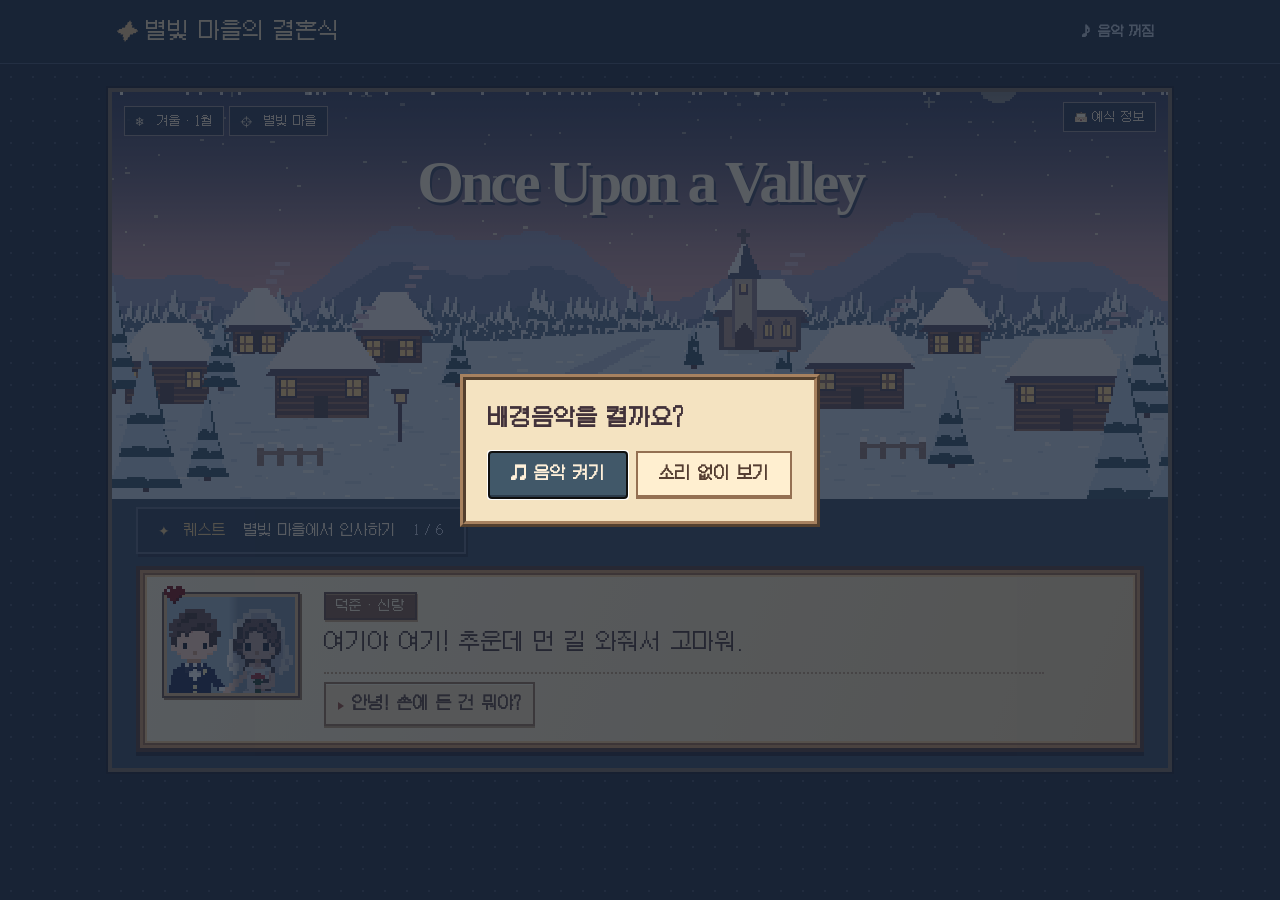
==== index.html @ 356f1fee "Restore continuous courthouse facade in daylight" ====
<!doctype html>
<html lang="ko">
<head>
  <meta charset="utf-8">
  <meta name="viewport" content="width=device-width,initial-scale=1">
  <meta name="theme-color" content="#192439">
  <meta name="description" content="눈 내리는 겨울 마을에서 두 사람의 결혼 초대장을 열어 보세요.">
  <meta property="og:title" content="Once Upon a Valley · 별빛 마을의 결혼식">
  <meta property="og:description" content="눈길 끝에서 편지 한 통이 기다리고 있어요. 두 사람의 결혼식에 초대합니다.">
  <meta property="og:image" content="https://loop-by.github.io/once-upon-a-valley/assets/invitation-preview-bouquet.png?v=6">
  <meta property="og:image:alt" content="노을 지는 겨울 마을에서 신랑과 빨간 장미를 든 신부가 손을 맞잡은 픽셀 그림">
  <title>Once Upon a Valley · 별빛 마을의 결혼식</title>
  <link rel="stylesheet" href="style.css?v=29">
  <script src="effects.js?v=6" defer></script>
  <script src="rsvp.js?v=4" defer></script>
  <script src="quest.js?v=28" defer></script>
</head>
<body>
  <header>
    <b><i>✦</i> 별빛 마을의 결혼식</b>
    <button type="button" id="sound" aria-label="배경음악 및 효과음" aria-pressed="false">♪ 음악 꺼짐</button>
  </header>
  <main>
    <section class="scene" aria-label="겨울 마을 결혼 퀘스트">
      <div class="landscape">
        <div class="hud"><span>❄　겨울 · 1월</span><span id="place">별빛 마을</span></div>
        <button class="keepsake" id="keepsake"><img src="assets/opened.png" alt="">예식 정보</button>
        <div class="title"><h1 id="scene-title">Once Upon a Valley</h1></div>
        <div id="snow" aria-hidden="true"></div>
        <img class="villagers" id="villagers" src="assets/village-couple-bouquet.png?v=6" alt="턱시도를 입은 신랑과 웨딩 베일을 쓴 신부가 손을 맞잡고, 신부가 빨간 장미 한 송이를 든 픽셀 그림">
        <div id="item"></div>
        <article id="paper" hidden>
          <small>소중한 당신에게</small><h2>우리, 결혼해요!</h2>
          <p>이번 겨울, 우리가 부부가 돼요. 그 날 고개를 들었을 때 당신 얼굴이 보이면 참 좋겠어요.</p>
          <p class="signature" id="signature"></p>
        </article>
      </div>
      <div class="quest"><span id="quest-label">✦　퀘스트</span><strong id="objective"></strong><small id="count"></small></div>
      <section class="dialog">
        <figure><img src="assets/couple.png?v=5" alt=""><span id="mood" aria-hidden="true"></span></figure>
        <div class="conversation">
          <small id="speaker"></small><h2 id="speech" tabindex="-1"></h2>
          <div id="content"></div><div id="actions"></div>
        </div>
      </section>
    </section>
    <audio id="background-music" src="assets/audio/wedding-theme.mp3" loop preload="none"></audio>
  </main>
  <dialog id="music-prompt" aria-labelledby="music-title">
    <h2 id="music-title">배경음악을 켤까요?</h2>
    <div class="music-choices">
      <button type="button" id="music-on">♫ 음악 켜기</button>
      <button type="button" id="music-off">소리 없이 보기</button>
    </div>
  </dialog>
  <dialog id="letter-book" aria-labelledby="book-title">
    <h2 id="book-title"></h2><div id="book-details"></div>
    <form method="dialog"><button>대화로 돌아가기</button></form>
  </dialog>
</body>
</html>
---- style.css ----
@font-face {
  font-family: "Galmuri11";
  src: url("assets/fonts/Galmuri11.woff2") format("woff2");
  font-weight: 400;
  font-display: swap;
}

*{box-sizing:border-box}body{margin:0;color:#faecd2;background:#182335;font:16px/1.5 Galmuri11,system-ui,sans-serif;background-image:radial-gradient(#39445a 1px,transparent 1px);background-size:22px 22px}header{height:64px;border-bottom:1px solid #415069;background:#1b273b;display:flex;align-items:center;justify-content:space-between;padding:0 max(5vw,calc((100vw - 1050px)/2));color:#b8c5d3;font-size:13px}header b{font: 400 clamp(16px, 4.5vw, 22px)/1.4 Galmuri11, sans-serif;color:#f4dfb9}header i{color:#eac38a}main{max-width:1100px;margin:24px auto;padding:0 18px}.scene{position:relative;overflow:hidden;isolation:isolate;height:clamp(335px,41vw,475px);border:4px solid #736458;outline:2px solid #151a28;background:#394562 url(assets/twilight.png) center bottom/100% 100% no-repeat;image-rendering:pixelated}.hud{position:absolute;inset:14px 16px auto;display:flex;justify-content:space-between}.hud span{background:#263146df;border:1px solid #948a88;color:#f4e4ca;font-size:12px;padding:5px 10px}.title{text-align:center;position:absolute;top:17%;width:100%;text-shadow:2px 3px #394059}.title small{color:#ffe2a4;letter-spacing:3px;font-weight:bold}.title h1{font: bold clamp(34px,6vw,78px)/1.06 Georgia,serif;letter-spacing:-.055em;margin:7px 0;color:#fff1d6}.title p{font-size:14px;margin:0}.quest{display:flex;align-items:center;gap:18px;background:#28364a;padding:11px 20px;border:2px solid #566078;font-size:14px}.quest span{color:#edc986}.quest small{margin-left:auto;color:#bec7d7}.dialog{background:#f4e3c1;color:#41323a;border:6px ridge #a78260;box-shadow:inset 0 0 0 2px #d5b38a,0 5px #101826;margin-top:14px;padding:22px;display:flex;gap:24px;align-items:flex-start}.conversation{flex:1;min-width:0}figure{position:relative;margin:0;padding:4px;background:#bda083;border:3px double #74584f}figure img{display:block;width:96px;image-rendering:pixelated}#mood{position:absolute;right:-6px;top:-8px;color:#924955;background:#ffe9ca;padding:0 5px}#speaker{font-weight:750;color:#855845}h2{font-size:clamp(17px,2vw,22px);margin:5px 0 13px}button,a,input,textarea{font:inherit}button{background:#415869;border:2px solid #2b3b4b;border-bottom-width:4px;color:#fff0d9;padding:9px 16px;cursor:pointer;font-weight:700}button:hover{background:#526f7e}#actions{display:flex;gap:8px;flex-wrap:wrap}input,textarea{width:100%;max-width:440px;padding:10px;background:#fff8e8;border:2px solid #a48268;margin-bottom:10px}#content p{margin:0 0 10px;white-space:pre-line;overflow-wrap:anywhere}a{color:#385466}footer{text-align:center;font-size:11px;letter-spacing:3px;color:#b9a68b;padding:21px}#snow i{position:absolute;width:3px;height:3px;background:#fff9e9;animation:fall linear infinite;opacity:.72;pointer-events:none}@keyframes fall{from{transform:translateY(-12px)}to{transform:translate(18px,480px)}}#item{position:absolute;bottom:16%;left:50%;transform:translateX(-50%);font-size:38px;color:#ffdaa2;text-shadow:2px 2px #382f3a}.court{background-image:url(assets/plaza-day.png?v=4);background-size:100% 100%;background-position:center bottom}.court .title{display:none}.reveal{animation:appear .4s ease-out}@keyframes appear{from{opacity:.15;translate:0 5px}}@media(max-width:620px){header{height:48px}main{margin:12px auto;padding:0 9px}.scene{height:340px;background-size:auto 100%}.title{top:23%}.court{background-size:auto 100%}.quest{font-size:12px;gap:8px;padding:10px}.dialog{padding:14px;gap:12px}figure img{width:52px}.hud{inset:10px 8px auto}.title h1{font-size:clamp(32px,10vw,56px)}button{min-height:44px}}@media(prefers-reduced-motion:reduce){*,*::before{animation:none!important}}
#content a{display:inline-block;margin:0 0 12px}body:has(.court) #item{animation:glimmer 1.5s ease-in-out infinite alternate}@keyframes glimmer{to{translate:0 -7px;filter:brightness(1.2)}}

/* The landscape, quest log and dialogue share one game viewport. */
.scene {
  height: auto;
  min-height: min(76svh, 740px);
  display: flex;
  flex-direction: column;
  padding: 0 clamp(10px, 2vw, 24px) 16px;
  background-size: cover;
  background-position: center;
}
.landscape { position: relative; flex: 1 0 285px; }
.title { top: 22%; }
.hud { inset-inline: 0; }
.quest, .dialog { position: relative; z-index: 1; }
.quest { align-self: flex-start; max-width: 100%; box-shadow: 2px 3px #263043; }
.dialog { margin-top: 7px; }
figure img { width: 128px; }
#snow { position: absolute; inset: 0; overflow: hidden; pointer-events: none; }
#item { bottom: 2%; line-height: 1; }
#item img { display: block; width: 80px; image-rendering: pixelated; }
@media (max-width: 620px) {
  main { max-width: 480px; margin-top: 8px; }
  .scene { min-height: min(84svh, 760px); padding: 0 8px 10px; }
  .landscape { flex-basis: 245px; }
  .dialog { display: grid; grid-template-columns: 72px minmax(0, 1fr); gap: 8px 12px; }
  .conversation { display: contents; }
  .dialog figure { grid-row: 1 / 3; align-self: start; }
  figure img { width: 64px; margin-inline: auto; }
  #speaker { align-self: end; }
  #speech { font-size: 17px; margin: 0; }
  #content, #actions { grid-column: 1 / -1; }
  #content:empty { display: none; }
  #actions button { flex: 1 1 auto; }
  .quest { gap: 6px; }
  .quest span { font-size: 11px; }
}

/* Keep the street and its characters above the dialogue at every height. */
.scene, .scene.court { background: #324459; }
.landscape {
  margin: 0 calc(-1 * clamp(10px, 2vw, 24px)) 0;
  background: url(assets/twilight.png) center bottom / cover;
}
.court .landscape { background-image: url(assets/plaza-day.png?v=4); background-size: 100% 100%; }
.landscape .hud { inset-inline: 12px; }
.scene:not([data-chapter="0"]):not([data-chapter="5"]) .title { display: none; }
.scene[data-chapter="5"] .title { display: block; z-index: 2; }
.villagers {
  position: absolute;
  bottom: 3%;
  left: 50%;
  transform: translateX(-50%);
  width: 48px;
  image-rendering: pixelated;
}
.court .villagers { display: none; }
#item { bottom: calc(3% + 73px); }
.envelope, .envelope:hover {
  background: transparent;
  border: 0;
  padding: 0;
}
.envelope img {
  animation: hover-letter 1.6s ease-in-out infinite alternate;
}
@keyframes hover-letter { to { translate: 0 -5px; } }
.keepsake {
  position: absolute;
  right: 12px;
  top: 54px;
  width: 44px;
  height: 44px;
  padding: 0;
  z-index: 1;
}
.keepsake img { width: 32px; display: block; margin: auto; image-rendering: pixelated; }
.quest { margin-top: 8px; }
.event-info { display: grid; grid-template-columns: auto 1fr; gap: 4px 14px; margin: 8px 0; }
.event-info dt { color: #675046; }
.event-info dd { margin: 0; font-weight: 700; overflow-wrap: anywhere; }
.map-link, #content .map-link { display: inline-flex; align-items: center; min-height: 44px; padding: 4px 12px; border: 2px solid #a98660; margin: 4px 0 12px; }
#music-prompt, #letter-book { width: min(360px, 92vw); color: #41323a; background: #f4e3c1; border: 6px ridge #a78260; }
#music-prompt::backdrop, #letter-book::backdrop { background: #182335b8; }
.reply-line { display: flex; align-items: center; justify-content: space-between; gap: 8px; border-bottom: 1px solid #cdaf86; }
.reply-line span, #speech, #speaker { overflow-wrap: anywhere; }
.reply-line button { flex: none; min-height: 44px; color: #554236; background: transparent; border: 0; text-decoration: underline; }
.reply-line + p { margin-top: 8px !important; }
@media (max-width: 620px) {
  .landscape { margin-inline: -8px; }
  .title { top: 14%; }
  .title h1 { font-size: clamp(28px, 8vw, 41px); }
}

/* The nameplate sits on the same wooden rail as the portrait. */
.dialog {
  margin-top: 12px;
  border: 4px solid #50372f;
  color: #452f2a;
  background: linear-gradient(110deg, #fff0ce, #f1d5a5);
  box-shadow: inset 0 0 0 3px #cb925b, inset 0 0 0 5px #99653f,
              inset 0 0 0 7px #f4c584, 0 4px #202331;
}
.dialog figure {
  padding: 3px;
  border: 2px solid #624739;
  background: #dcb480;
  box-shadow: 2px 2px #98734e;
}
#speaker {
  display: inline-block;
  justify-self: start;
  max-width: 100%;
  padding: 2px 10px;
  border: 2px solid #63463a;
  background: #79553f;
  box-shadow: inset 0 1px #ad8963, 1px 2px #c8a273;
  color: #fff1d1;
  font-size: 13px;
  letter-spacing: .035em;
}
#speech {
  font-weight: 500;
  line-height: 1.55;
  word-break: keep-all;
  white-space: pre-line;
}
#actions {
  padding-top: 8px;
  border-top: 2px dotted #bf9970;
}
#actions button {
  padding: 8px 12px;
  min-height: 44px;
  text-align: left;
  border: 2px solid #96704d;
  color: #583e32;
  background: #f7dfb4;
  box-shadow: inset 0 1px #fff2d4, 0 2px #bc976a;
}
#actions button::before { content: '▸'; margin-right: 8px; color: #96492f; }
#actions button:hover, #actions button:focus-visible { background: #ffecc6; border-color: #81523e; }
.scene[data-speaker="bride"] #mood { right: 0; left: auto; }
.scene[data-speaker="groom"] #mood { left: 0; right: auto; }
.scene #mood {
  z-index: 1;
  width: 21px;
  height: 18px;
  background: transparent;
  padding: 0;
}
#mood .pixel-heart {
  display: block;
  width: 21px;
  height: 18px;
  image-rendering: pixelated;
}
.scene[data-expression="smile"] #mood .pixel-heart {
  animation: smile-heart-float 1.1s steps(4, end) infinite alternate;
}
@keyframes smile-heart-float { to { translate: 0 -4px; } }
#content:empty { display: none; }
@media (max-width: 620px) {
  .dialog { padding: 15px; grid-template-columns: 82px minmax(0, 1fr); }
  #speech { font-size: 16px; }
}

#sound {
  min-height: 44px;
  padding: 4px 10px;
  color: #f5dfb8;
  font-size: 13px;
  background: transparent;
  border: 0;
}
#sound[aria-pressed="false"] { color: #bdc6d2; }
.turn-page { animation: turn-page 440ms steps(6, end) both; }
@keyframes turn-page {
  from { transform: translateY(16px); opacity: .4; }
  to { transform: translateY(0); opacity: 1; }
}
.scene[data-chapter="2"] #item img { animation: unfold 560ms steps(7, end); }
@keyframes unfold {
  from { transform: translateY(15px) scaleY(.28); }
  to { transform: none; }
}

.turn-page figure { animation: portrait-hop 440ms steps(5, end); }
@keyframes portrait-hop {
  0%, 100% { transform: translateY(0); }
  45% { transform: translateY(-7px); }
}
.scene[data-chapter="3"] .landscape { animation: arrive 620ms steps(8, end); }
@keyframes arrive {
  from { transform: translateY(6px); }
  to { transform: translateY(0); }
}
.scene[data-chapter="5"] #item { animation: seal-pop 560ms steps(7, end), glimmer 1.5s .56s ease-in-out infinite alternate; }
@keyframes seal-pop {
  0% { scale: .35; }
  65% { scale: 1.3; }
  100% { scale: 1; }
}

/* A small masthead keeps the map and cue sheet in reach on short screens. */
.keepsake {
  top: 10px; right: 12px; display: inline-flex; align-items: center; gap: 4px;
  width: auto; height: 30px; min-height: 30px; padding: 5px 10px;
  border: 1px solid #948a88; border-bottom-width: 1px;
  background: #263146df; color: #f4e4ca;
  font-size: 12px; font-weight: 400; line-height: 18px; z-index: 3;
}
.keepsake img { width: 14px; height: 14px; object-fit: contain; }
.landscape .hud { justify-content: start; gap: 5px; right: 110px; align-items: start; }
.title { top: 0; padding: 52px 10px 24px; background: linear-gradient(#202e4a99, transparent); pointer-events: none; }
.title h1 { font-size: clamp(30px, 5vw, 60px); }
.title p { color: #fff4dc; font-weight: 650; overflow-wrap: anywhere; }
.scene[data-chapter="0"] .landscape::after {
  content: ''; position: absolute; width: 5px; height: 3px; bottom: 2%; left: 46%;
  background: #8293a4; box-shadow: 9px -3px #899aac, 9px -9px #8095ab, 18px -13px #9aabba;
}
.scene[data-chapter="1"] #item {
  top: 50%; left: 50%; bottom: auto;
  transform: translate(-50%, -50%);
}
.scene[data-chapter="1"] #item img { width: 112px; margin: auto; }
.scene[data-chapter="1"] .envelope { min-width: 112px; min-height: 100px; }
#paper:not([hidden]) {
  position: relative; z-index: 2; width: min(82%, 365px); margin: 64px auto 18px;
  padding: 16px 22px; color: #563c32; background: #fff2d4;
  border: 2px solid #a47c59; border-bottom: 4px double #a47c59;
  box-shadow: 4px 5px #51415180; animation: unfold .48s steps(7); transform-origin: center bottom;
}
#paper small, #paper .signature { color: #815746; }
#paper h2 { margin: 4px 0; }
#paper p { margin: 8px 0; font-size: 15px; line-height: 1.65; word-break: keep-all; overflow-wrap: anywhere; }
#paper .signature { text-align: right; font-size: 13px; }
.scene[data-chapter="2"] .landscape { flex-basis: auto; display: grid; align-items: center; }
.scene[data-chapter="2"] .villagers, .scene[data-chapter="2"] #item { display: none; }
.conversation { max-width: 720px; }
.dialog figure::after {
  content: ''; position: absolute; pointer-events: none; inset: 3px;
}
.scene[data-speaker="bride"] figure::after { background: linear-gradient(90deg, #26324655 44%, transparent 52%); }
.scene[data-speaker="groom"] figure::after { background: linear-gradient(90deg, transparent 48%, #26324655 56%); }
#mood { z-index: 1; }
.scene[data-chapter="4"] .dialog.turn-page { animation: ink-in .18s ease-out; }
.scene[data-chapter="4"] .turn-page figure { animation: none; }
@keyframes ink-in { from { opacity: .88; } to { opacity: 1; } }
.scene[data-task="lunch"] #item {
  bottom: 6px; width: 27px; height: 12px; background: #faf0da;
  border: 3px double #8193aa; border-radius: 50%; box-shadow: -18px 0 0 -4px #e8e6dc, 18px 0 0 -4px #e8e6dc;
}
.scene[data-chapter="5"] .villagers { display: block; animation: winter-bow .75s steps(5); transform-origin: bottom; }
@keyframes winter-bow { 50% { transform: translateX(-50%) scaleY(.88); } }
#content label { display: block; margin-bottom: 4px; font-weight: 650; }
#content #name-error { color: #882e26; }
#name-error:empty { display: none; }
#actions .back { flex: 0 0 auto; background: transparent; box-shadow: none; border-color: transparent; font-weight: 500; }
#actions .back::before { content: '‹'; }
#book-details .reply-line { padding: 8px 2px; }
#letter-book form { margin-top: 10px; }
@media (max-width: 620px) {
  .scene[data-chapter="4"] { min-height: min(78svh, 660px); }
  .scene[data-task="review"] .dialog { gap: 4px 10px; }
  .scene[data-task="review"] #content p { font-size: 14px; }
  .scene[data-task="review"] .reply-line { line-height: 1.25; }
  .title h1 { font-size: clamp(28px, 8vw, 40px); }
}
#actions button::before {
  content: ''; display: inline-block; border: 4px solid transparent;
  border-left: 6px solid #96492f; border-right: 0;
}
#actions .back::before { content: ''; transform: rotate(180deg); }
.landscape .hud { z-index: 1; pointer-events: none; }

.court .landscape {
  background-image: url(assets/court-terrace.png), url(assets/plaza-day.png?v=4);
  background-size: 100% 100%;
  background-position: center bottom;
}
.court .landscape::after {
  content: '';
  position: absolute;
  left: 46.7%;
  top: 58.6%;
  width: 4.6%;
  aspect-ratio: 1;
  transform: translate(-50%, -50%);
  z-index: 2;
  pointer-events: none;
  background: url(assets/courthouse-seal.svg) center / 100% 100% no-repeat;
  image-rendering: pixelated;
}
.scene.court .landscape {
  flex: 0 0 285px;
  height: 285px;
  min-height: 285px;
  max-height: 285px;
  overflow: hidden;
  background-position: center bottom;
  background-size: 100% 100%;
}
@media (max-width: 620px) {
  .scene.court .landscape {
    flex-basis: 245px;
    height: 245px;
    min-height: 245px;
    max-height: 245px;
  }
}
#content .venue-link, #book-details .venue-link {
  display: inline-block; margin: 0; text-decoration: underline; text-underline-offset: 3px;
}

#actions .form-link { display: inline-flex; align-items: center; min-height: 44px; padding: 8px 12px; background: #f7dfb4; color: #583e32; border: 2px solid #96704d; font-weight: 700; }
.scene[data-chapter="1"] #actions:empty { display: none; }
.scene[data-chapter="1"] #content p { font-size: 13px; }
.scene[data-chapter="1"] .envelope:focus-visible { outline: 2px dashed #ffe8ac; outline-offset: 2px; }
.scene:not(.court) .landscape { background-image: url(assets/chapel-village.png); }

#music-prompt { padding: 22px; }
#music-prompt h2 { margin: 0 0 16px; }
.music-choices { display: flex; flex-wrap: wrap; gap: 8px; }
.music-choices button { flex: 1 0 auto; min-height: 44px; }
#music-off { background: #ffefd0; color: #553e32; border-color: #947052; }

#speaker, .quest strong { font-weight: 400; }
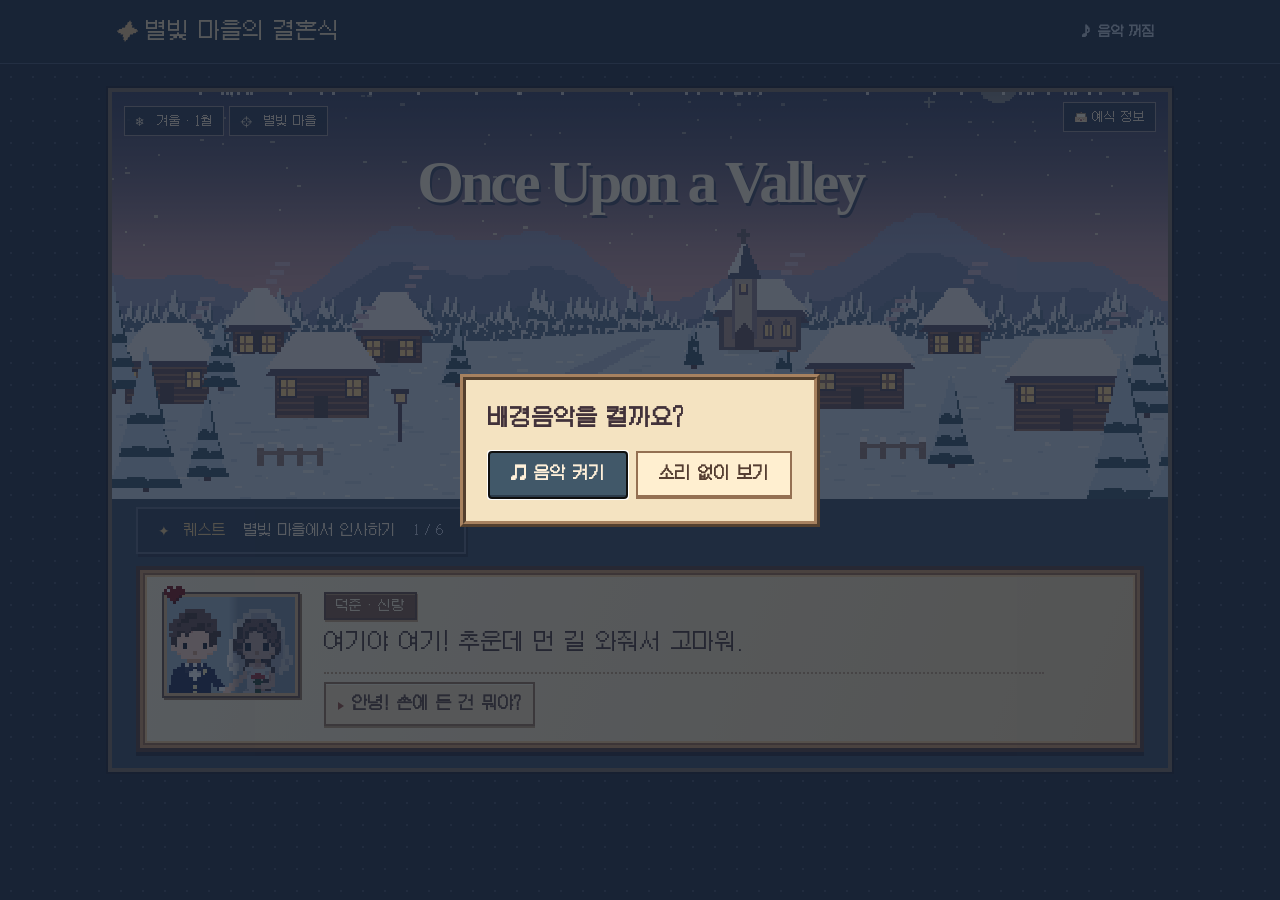
==== commit 45c3ed20: "Remove floating plate from lunch scene" ====
--- a/index.html
+++ b/index.html
@@ -10,7 +10,7 @@
   <meta property="og:image" content="https://loop-by.github.io/once-upon-a-valley/assets/invitation-preview-bouquet.png?v=6">
   <meta property="og:image:alt" content="노을 지는 겨울 마을에서 신랑과 빨간 장미를 든 신부가 손을 맞잡은 픽셀 그림">
   <title>Once Upon a Valley · 별빛 마을의 결혼식</title>
-  <link rel="stylesheet" href="style.css?v=29">
+  <link rel="stylesheet" href="style.css?v=30">
   <script src="effects.js?v=6" defer></script>
   <script src="rsvp.js?v=4" defer></script>
   <script src="quest.js?v=28" defer></script>
--- a/style.css
+++ b/style.css
@@ -256,10 +256,6 @@
 .scene[data-chapter="4"] .dialog.turn-page { animation: ink-in .18s ease-out; }
 .scene[data-chapter="4"] .turn-page figure { animation: none; }
 @keyframes ink-in { from { opacity: .88; } to { opacity: 1; } }
-.scene[data-task="lunch"] #item {
-  bottom: 6px; width: 27px; height: 12px; background: #faf0da;
-  border: 3px double #8193aa; border-radius: 50%; box-shadow: -18px 0 0 -4px #e8e6dc, 18px 0 0 -4px #e8e6dc;
-}
 .scene[data-chapter="5"] .villagers { display: block; animation: winter-bow .75s steps(5); transform-origin: bottom; }
 @keyframes winter-bow { 50% { transform: translateX(-50%) scaleY(.88); } }
 #content label { display: block; margin-bottom: 4px; font-weight: 650; }
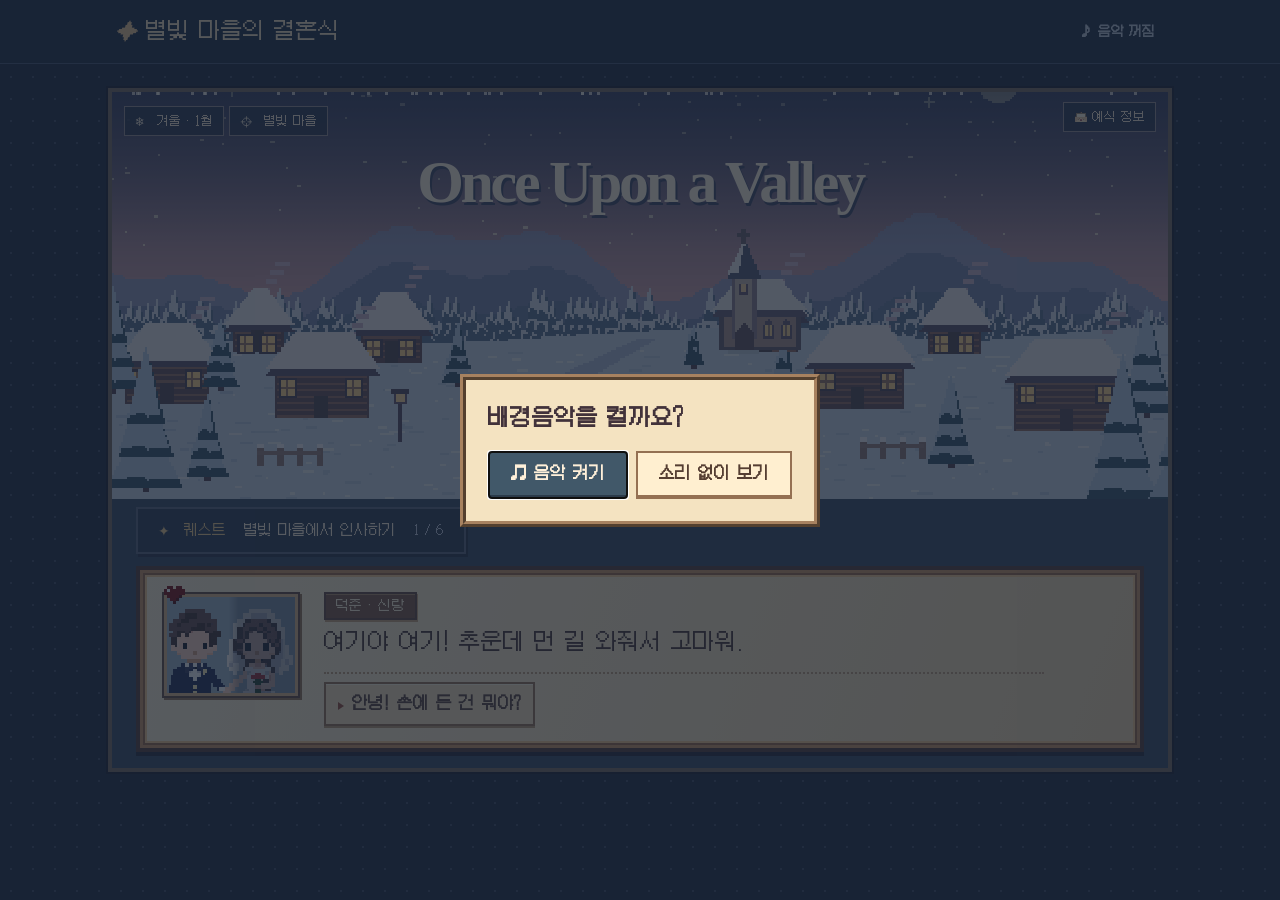
==== commit 372e096e: "Show lunch schedule and highlight wedding information" ====
--- a/index.html
+++ b/index.html
@@ -10,10 +10,10 @@
   <meta property="og:image" content="https://loop-by.github.io/once-upon-a-valley/assets/invitation-preview-bouquet.png?v=6">
   <meta property="og:image:alt" content="노을 지는 겨울 마을에서 신랑과 빨간 장미를 든 신부가 손을 맞잡은 픽셀 그림">
   <title>Once Upon a Valley · 별빛 마을의 결혼식</title>
-  <link rel="stylesheet" href="style.css?v=30">
+  <link rel="stylesheet" href="style.css?v=31">
   <script src="effects.js?v=6" defer></script>
   <script src="rsvp.js?v=4" defer></script>
-  <script src="quest.js?v=28" defer></script>
+  <script src="quest.js?v=29" defer></script>
 </head>
 <body>
   <header>
--- a/style.css
+++ b/style.css
@@ -220,6 +220,13 @@
   font-size: 12px; font-weight: 400; line-height: 18px; z-index: 3;
 }
 .keepsake img { width: 14px; height: 14px; object-fit: contain; }
+.scene[data-chapter="0"] .keepsake.welcome-bounce {
+  animation: keepsake-bounce 480ms ease-in-out 3;
+}
+@keyframes keepsake-bounce {
+  0%, 100% { translate: 0 0; }
+  50% { translate: 0 -6px; }
+}
 .landscape .hud { justify-content: start; gap: 5px; right: 110px; align-items: start; }
 .title { top: 0; padding: 52px 10px 24px; background: linear-gradient(#202e4a99, transparent); pointer-events: none; }
 .title h1 { font-size: clamp(30px, 5vw, 60px); }
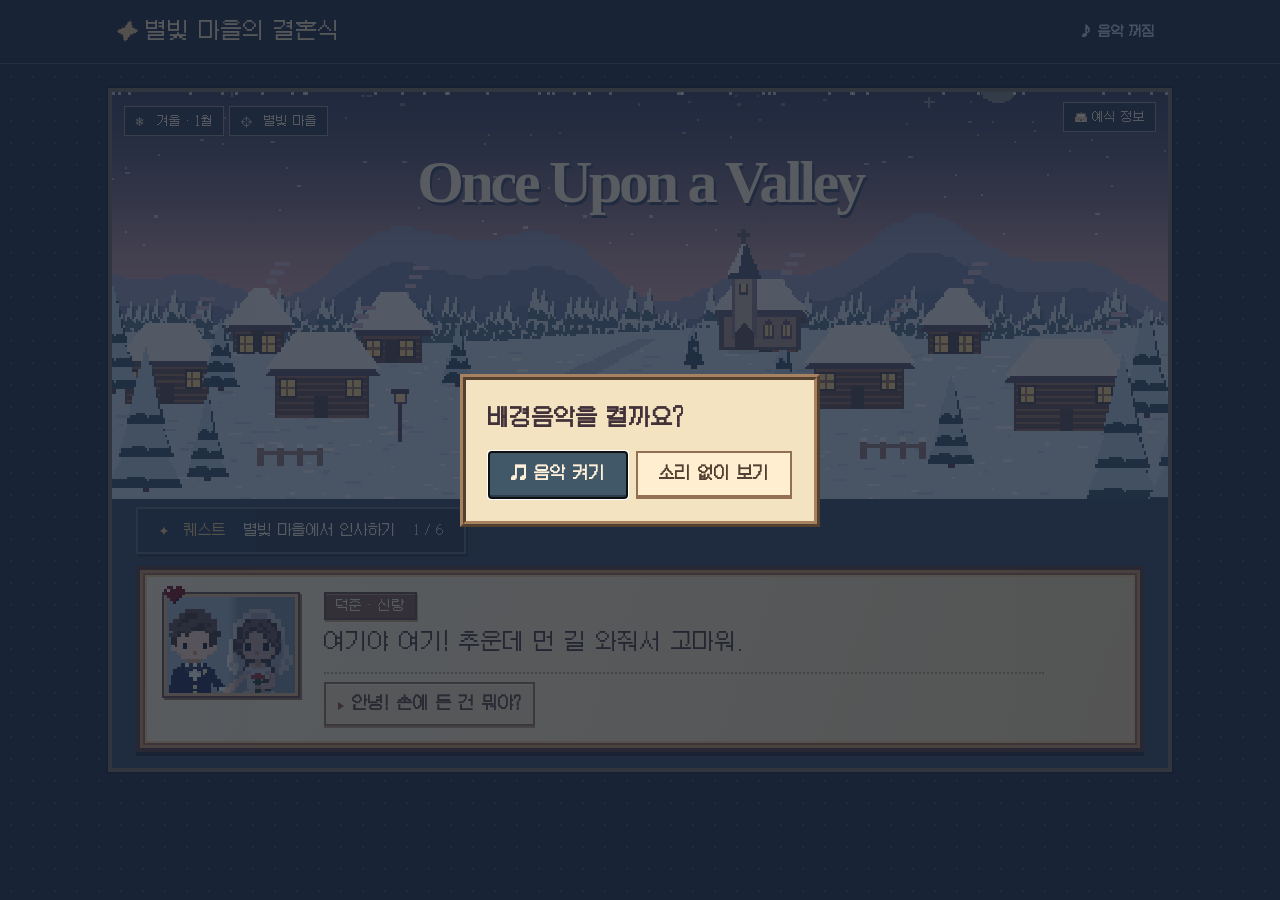
==== commit c7b2ff7e: "Start the wedding info cue after dismissing music on mobile" ====
--- a/index.html
+++ b/index.html
@@ -10,10 +10,10 @@
   <meta property="og:image" content="https://loop-by.github.io/once-upon-a-valley/assets/invitation-preview-bouquet.png?v=6">
   <meta property="og:image:alt" content="노을 지는 겨울 마을에서 신랑과 빨간 장미를 든 신부가 손을 맞잡은 픽셀 그림">
   <title>Once Upon a Valley · 별빛 마을의 결혼식</title>
-  <link rel="stylesheet" href="style.css?v=31">
-  <script src="effects.js?v=6" defer></script>
+  <link rel="stylesheet" href="style.css?v=32">
+  <script src="effects.js?v=7" defer></script>
   <script src="rsvp.js?v=4" defer></script>
-  <script src="quest.js?v=29" defer></script>
+  <script src="quest.js?v=30" defer></script>
 </head>
 <body>
   <header>
--- a/style.css
+++ b/style.css
@@ -224,8 +224,14 @@
   animation: keepsake-bounce 480ms ease-in-out 3;
 }
 @keyframes keepsake-bounce {
-  0%, 100% { translate: 0 0; }
-  50% { translate: 0 -6px; }
+  0%, 100% { transform: translateY(0); }
+  50% { transform: translateY(-8px); }
+}
+@media (prefers-reduced-motion: reduce) {
+  .scene[data-chapter="0"] .keepsake.welcome-bounce {
+    border-color: #f4dfb9;
+    box-shadow: 0 0 0 2px #f4dfb9;
+  }
 }
 .landscape .hud { justify-content: start; gap: 5px; right: 110px; align-items: start; }
 .title { top: 0; padding: 52px 10px 24px; background: linear-gradient(#202e4a99, transparent); pointer-events: none; }
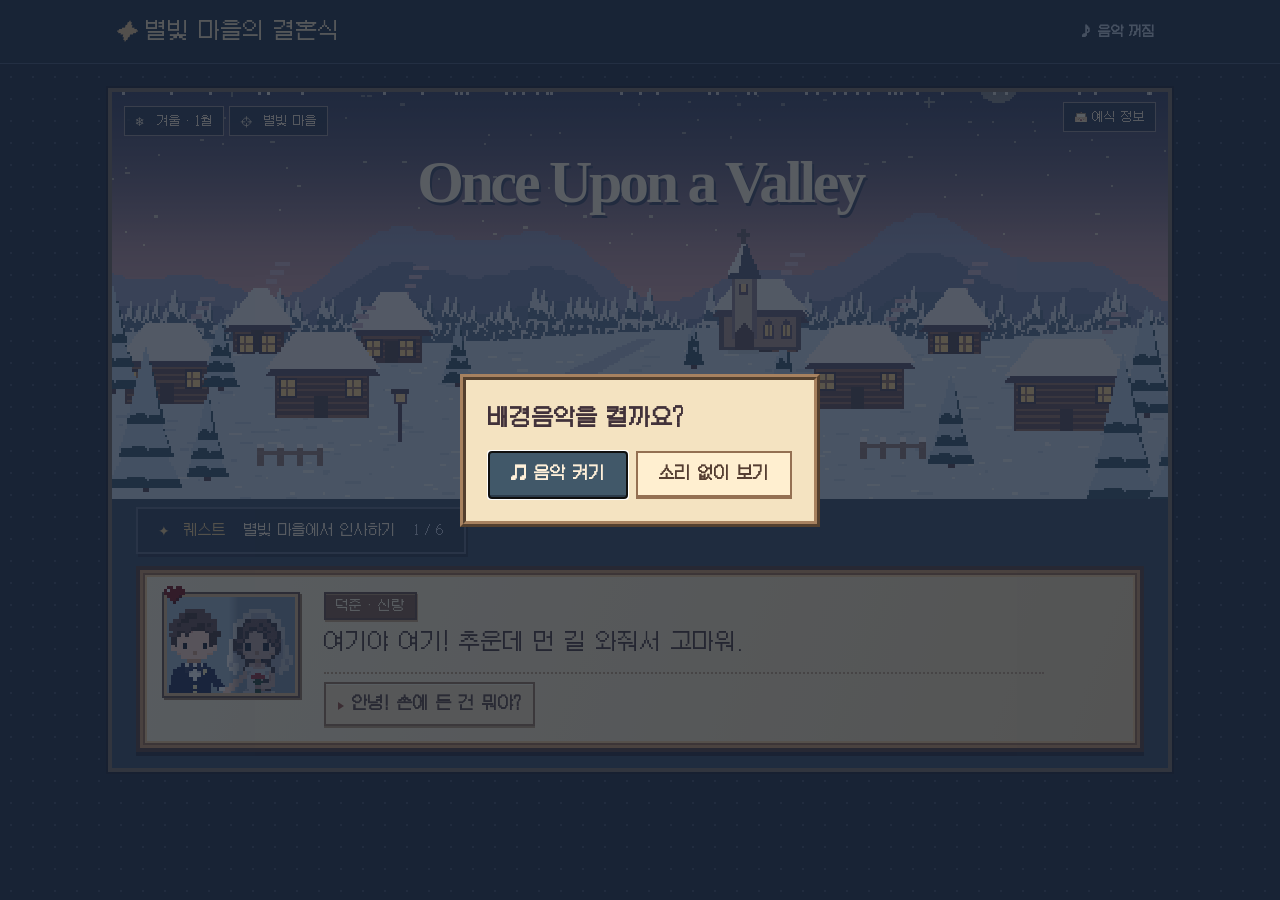
==== commit dd43433e: "Move schedules to the RSVP screens and update lunch time" ====
--- a/index.html
+++ b/index.html
@@ -13,7 +13,7 @@
   <link rel="stylesheet" href="style.css?v=32">
   <script src="effects.js?v=7" defer></script>
   <script src="rsvp.js?v=4" defer></script>
-  <script src="quest.js?v=30" defer></script>
+  <script src="quest.js?v=31" defer></script>
 </head>
 <body>
   <header>
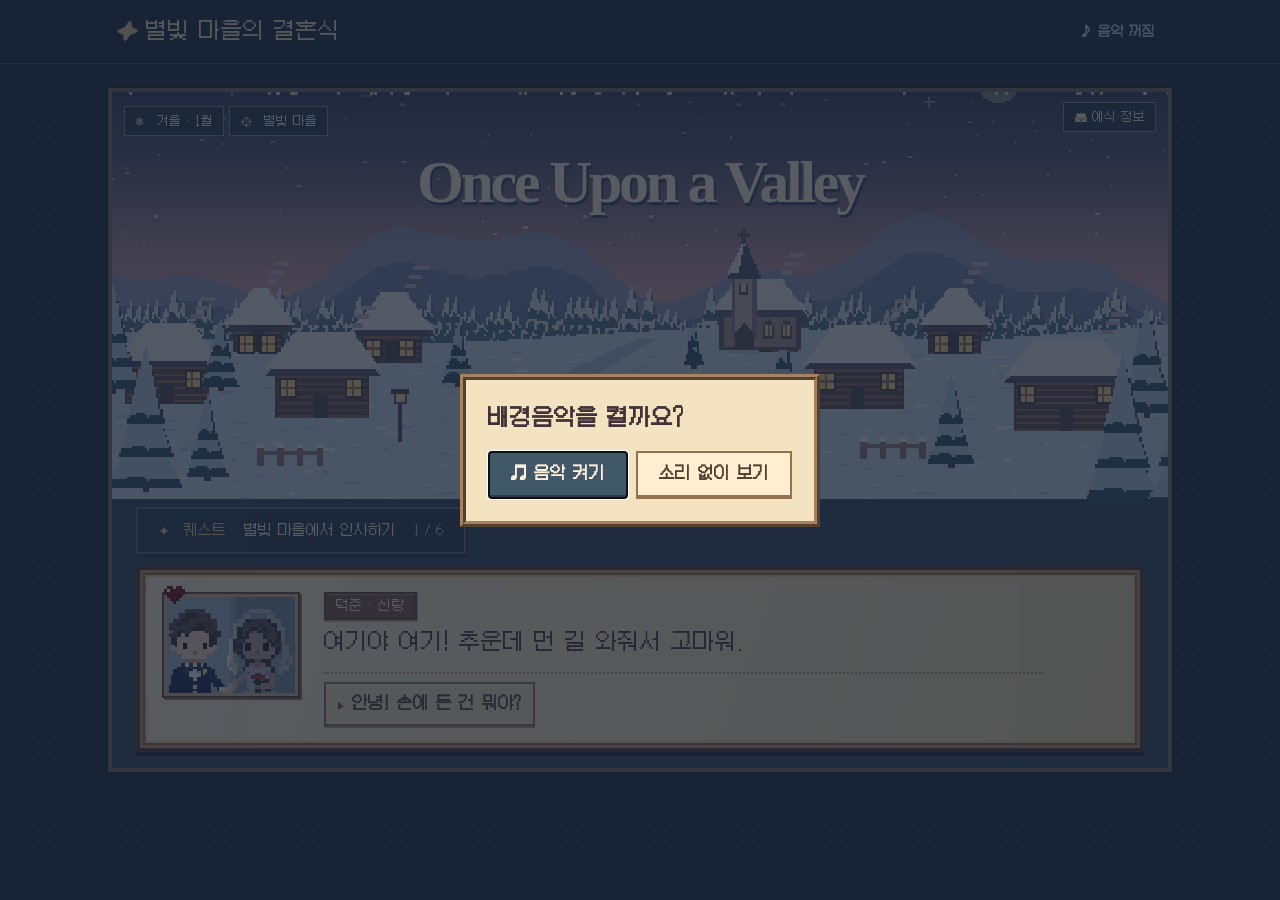
==== commit 4dc826b2: "Fit the mobile courthouse arrival frame to its content" ====
--- a/index.html
+++ b/index.html
@@ -10,7 +10,7 @@
   <meta property="og:image" content="https://loop-by.github.io/once-upon-a-valley/assets/invitation-preview-bouquet.png?v=6">
   <meta property="og:image:alt" content="노을 지는 겨울 마을에서 신랑과 빨간 장미를 든 신부가 손을 맞잡은 픽셀 그림">
   <title>Once Upon a Valley · 별빛 마을의 결혼식</title>
-  <link rel="stylesheet" href="style.css?v=32">
+  <link rel="stylesheet" href="style.css?v=33">
   <script src="effects.js?v=7" defer></script>
   <script src="rsvp.js?v=4" defer></script>
   <script src="quest.js?v=31" defer></script>
--- a/style.css
+++ b/style.css
@@ -279,6 +279,7 @@
 #book-details .reply-line { padding: 8px 2px; }
 #letter-book form { margin-top: 10px; }
 @media (max-width: 620px) {
+  .scene[data-chapter="3"] { min-height: 0; }
   .scene[data-chapter="4"] { min-height: min(78svh, 660px); }
   .scene[data-task="review"] .dialog { gap: 4px 10px; }
   .scene[data-task="review"] #content p { font-size: 14px; }
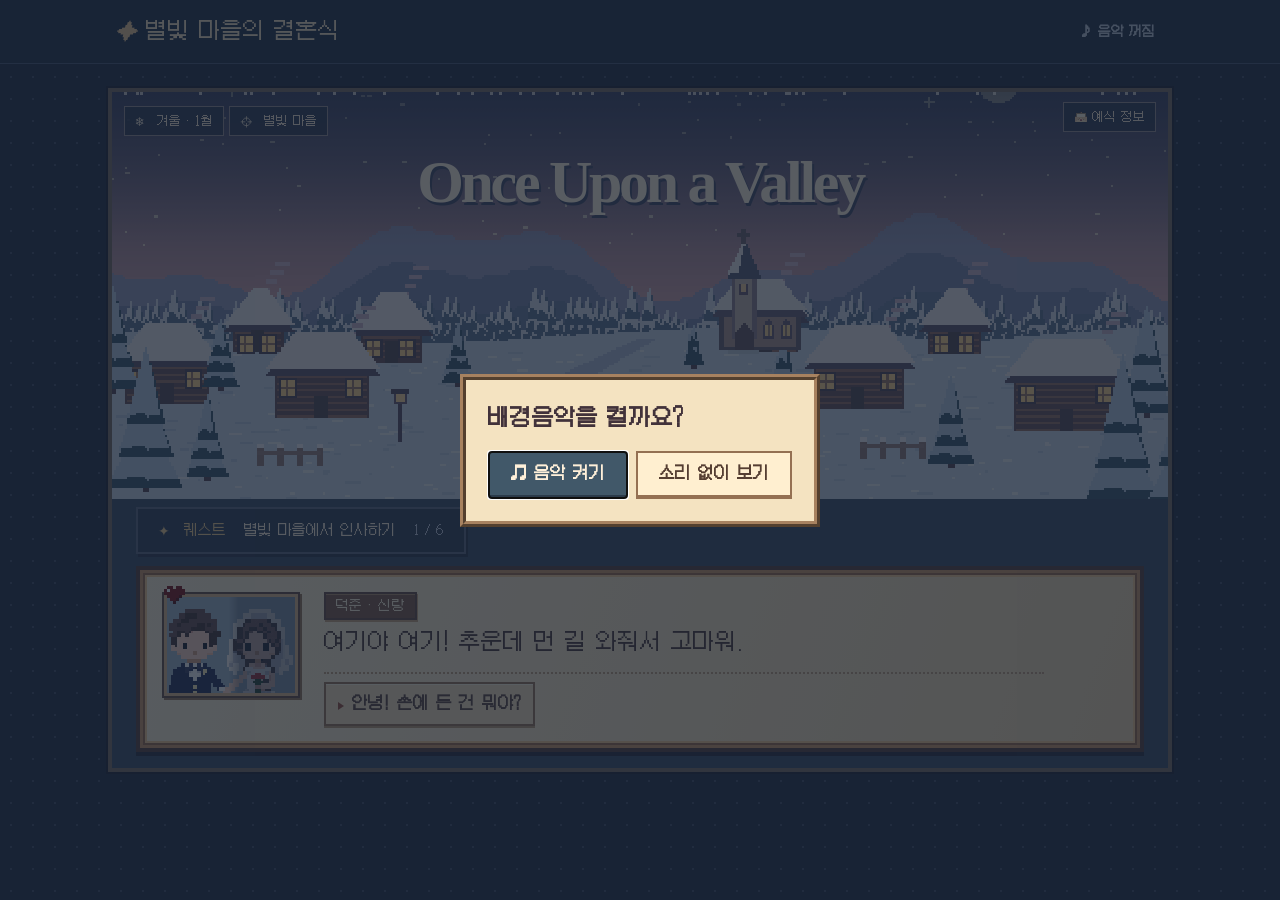
==== commit 7a1be1f5: "Align mobile frame heights across the invitation" ====
--- a/index.html
+++ b/index.html
@@ -10,7 +10,7 @@
   <meta property="og:image" content="https://loop-by.github.io/once-upon-a-valley/assets/invitation-preview-bouquet.png?v=6">
   <meta property="og:image:alt" content="노을 지는 겨울 마을에서 신랑과 빨간 장미를 든 신부가 손을 맞잡은 픽셀 그림">
   <title>Once Upon a Valley · 별빛 마을의 결혼식</title>
-  <link rel="stylesheet" href="style.css?v=33">
+  <link rel="stylesheet" href="style.css?v=34">
   <script src="effects.js?v=7" defer></script>
   <script src="rsvp.js?v=4" defer></script>
   <script src="quest.js?v=31" defer></script>
--- a/style.css
+++ b/style.css
@@ -30,7 +30,7 @@
 #item img { display: block; width: 80px; image-rendering: pixelated; }
 @media (max-width: 620px) {
   main { max-width: 480px; margin-top: 8px; }
-  .scene { min-height: min(84svh, 760px); padding: 0 8px 10px; }
+  .scene { min-height: min(66svh, 610px); padding: 0 8px 10px; }
   .landscape { flex-basis: 245px; }
   .dialog { display: grid; grid-template-columns: 72px minmax(0, 1fr); gap: 8px 12px; }
   .conversation { display: contents; }
@@ -279,7 +279,7 @@
 #book-details .reply-line { padding: 8px 2px; }
 #letter-book form { margin-top: 10px; }
 @media (max-width: 620px) {
-  .scene[data-chapter="3"] { min-height: 0; }
+  .scene[data-chapter="3"] .dialog { flex-grow: 1; align-content: center; }
   .scene[data-chapter="4"] { min-height: min(78svh, 660px); }
   .scene[data-task="review"] .dialog { gap: 4px 10px; }
   .scene[data-task="review"] #content p { font-size: 14px; }
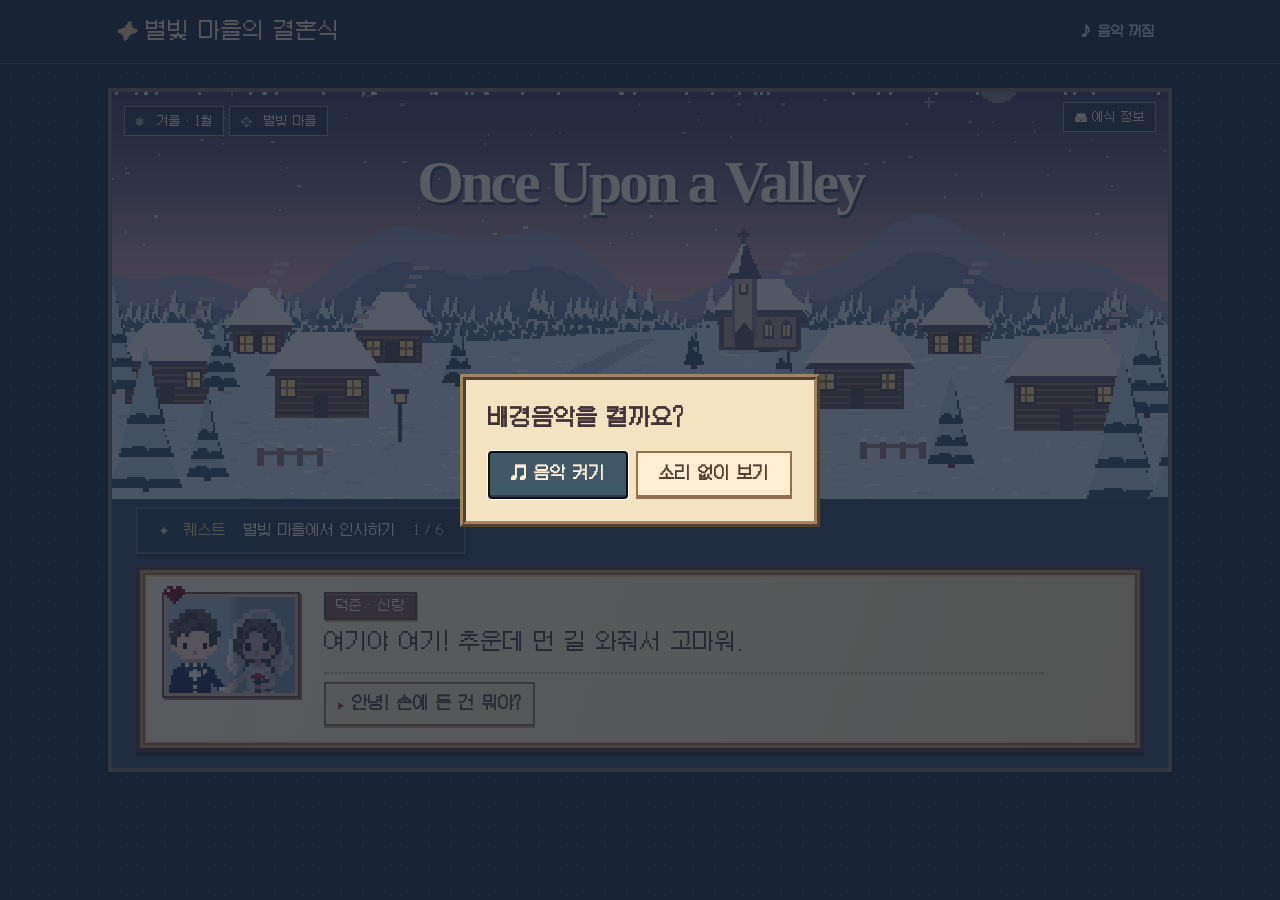
==== commit ae89064e: "Add a gift notice to the RSVP thank-you dialogue" ====
--- a/index.html
+++ b/index.html
@@ -13,7 +13,7 @@
   <link rel="stylesheet" href="style.css?v=34">
   <script src="effects.js?v=7" defer></script>
   <script src="rsvp.js?v=4" defer></script>
-  <script src="quest.js?v=31" defer></script>
+  <script src="quest.js?v=32" defer></script>
 </head>
 <body>
   <header>
